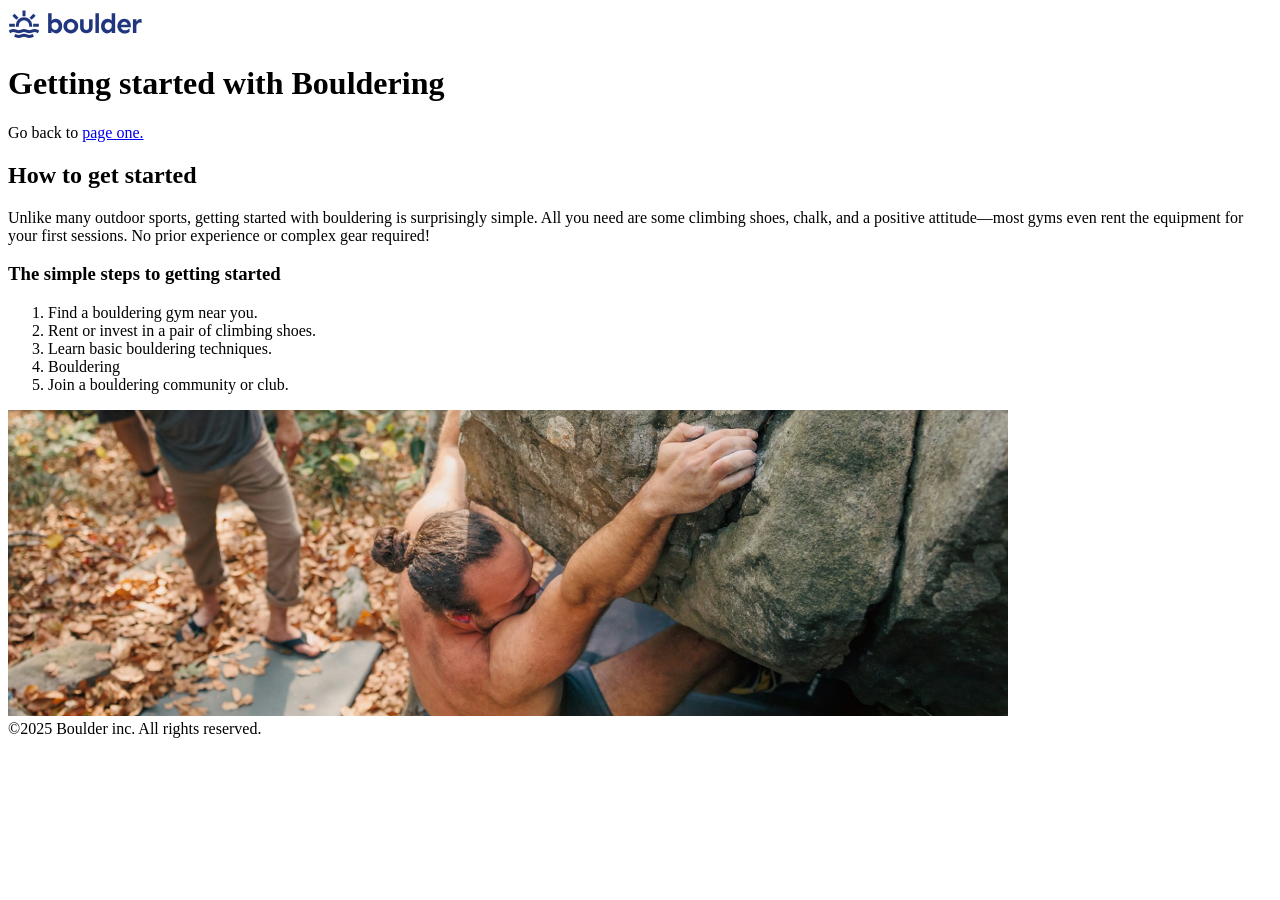
==== getting-started.html @ 02d505e3 "My first commit!" ====
<!DOCTYPE html>
<html>
    <head>
        <title>Bouldering!</title>
    </head>

    <body>
        <header>
           <img src="images/logo.svg" alt="Bouder inc">
        </header>

        <main>
            <h1>Getting started with Bouldering</h1>
            <p>
                Go back to <a href="Index.html">page one.</a>
            </p>

            <h2>How to get started</h2>
            <p>Unlike many outdoor sports, getting started with bouldering is surprisingly simple. All you need are some climbing shoes, chalk, and a positive attitude—most gyms even rent the equipment for your first sessions. No prior experience or complex gear required!</p>

            <h3>The simple steps to getting started</h3>
            <ol>
                <li>Find a bouldering gym near you.</li>
                <li>Rent or invest in a pair of climbing shoes.</li>
                <li>Learn basic bouldering techniques.</li>
                <li>Bouldering</li>
                <li>Join a bouldering community or club.</li>
            </ol>

            <img src="images/getting-started-outdoors.jpg" alt="An overhead angle of a man climbing a blouder outdoors">

        </main>

        <footer>©2025 Boulder inc. All rights reserved.</footer>

    </body>
</html>
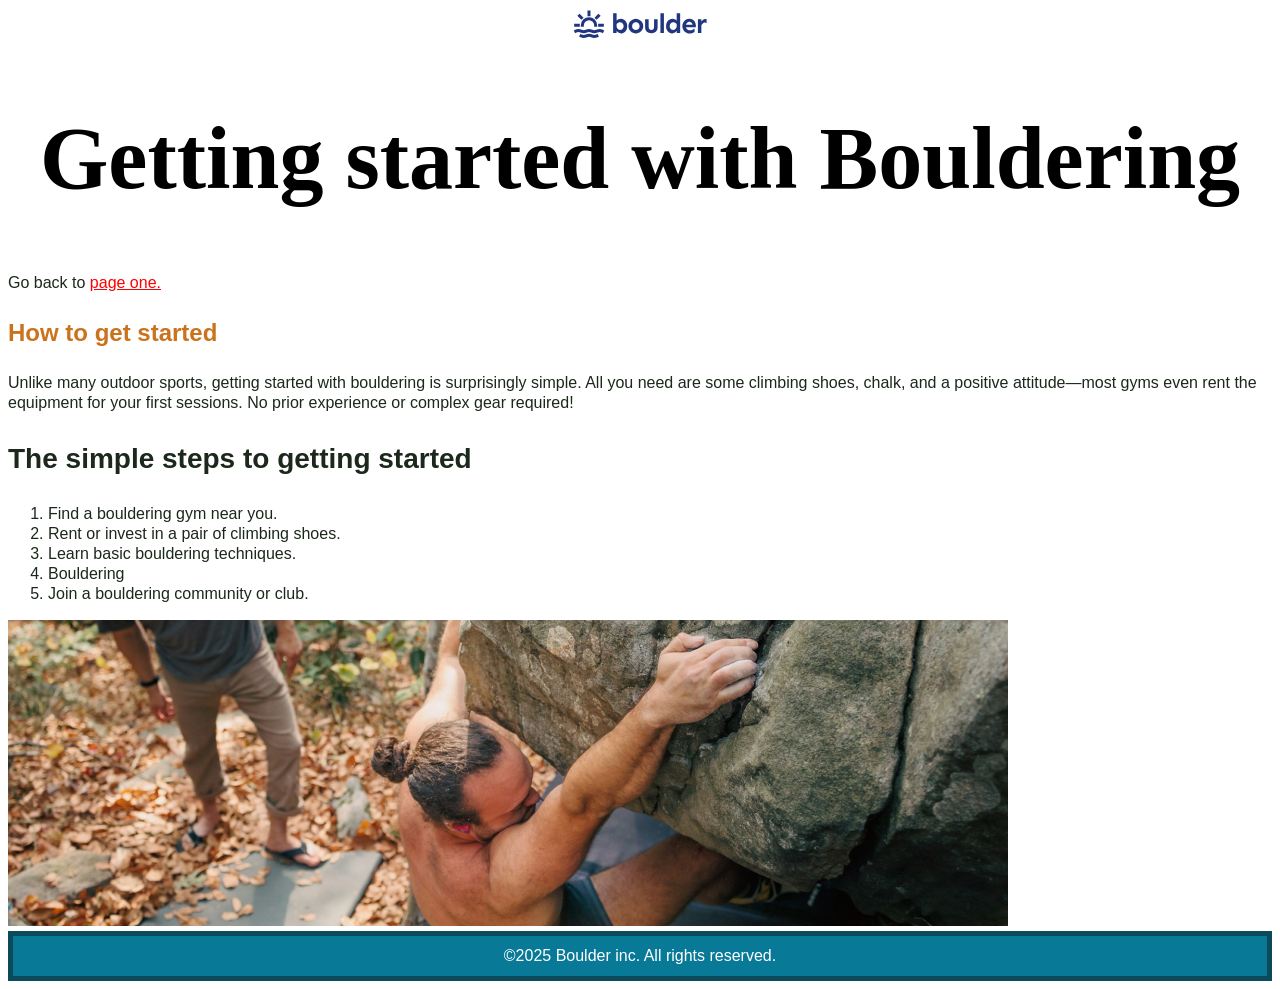
==== commit 680dab75: "changes in Css/style.css, index.html, and getting-started.html" ====
--- a/getting-started.html
+++ b/getting-started.html
@@ -2,6 +2,7 @@
 <html>
     <head>
         <title>Bouldering!</title>
+        <link href="CSS/style.css" rel="stylesheet">
     </head>
 
     <body>
@@ -31,7 +32,9 @@
 
         </main>
 
-        <footer>©2025 Boulder inc. All rights reserved.</footer>
+        <footer class="teal-bg">
+            ©2025 Boulder inc. All rights reserved.
+        </footer>
 
     </body>
 </html>
--- a/CSS/style.css
+++ b/CSS/style.css
@@ -0,0 +1,77 @@
+* {
+    box-sizing: border-box;
+}
+
+
+body {
+    font-family: sans-serif;
+    color: #1b281b;
+    font-size: 1.25rm;
+    line-height: 1.25;
+}
+
+p {
+    margin-block: 25px;
+}
+
+header {
+    text-align: center;
+}
+
+h1 {
+    font-size: 5.5rem;
+    font-family: cursive;
+    color: black;
+    text-align: center;
+}
+
+a {
+    color: #1b281b;
+}
+
+
+h2 {
+    color: #cb721c;
+    text-align: start;
+}
+
+h3{
+    font-size: 1.75rem;
+}
+
+a {
+    color: red;
+}
+
+a:visited {
+    color: blue
+}
+
+a:hover 
+a:focus-visible {
+    color: purple
+}
+
+a:active {
+    color: black
+}
+
+section {
+    margin-block: 100px;
+}
+
+.teal-text {
+    color: #0b4a5a;
+}
+
+.teal-bg {
+    padding: 10px;
+    color: white;
+    border: #0b4a5a solid 5px;
+    background-color: #087a98;
+}
+
+
+footer {
+     text-align: center;
+    }
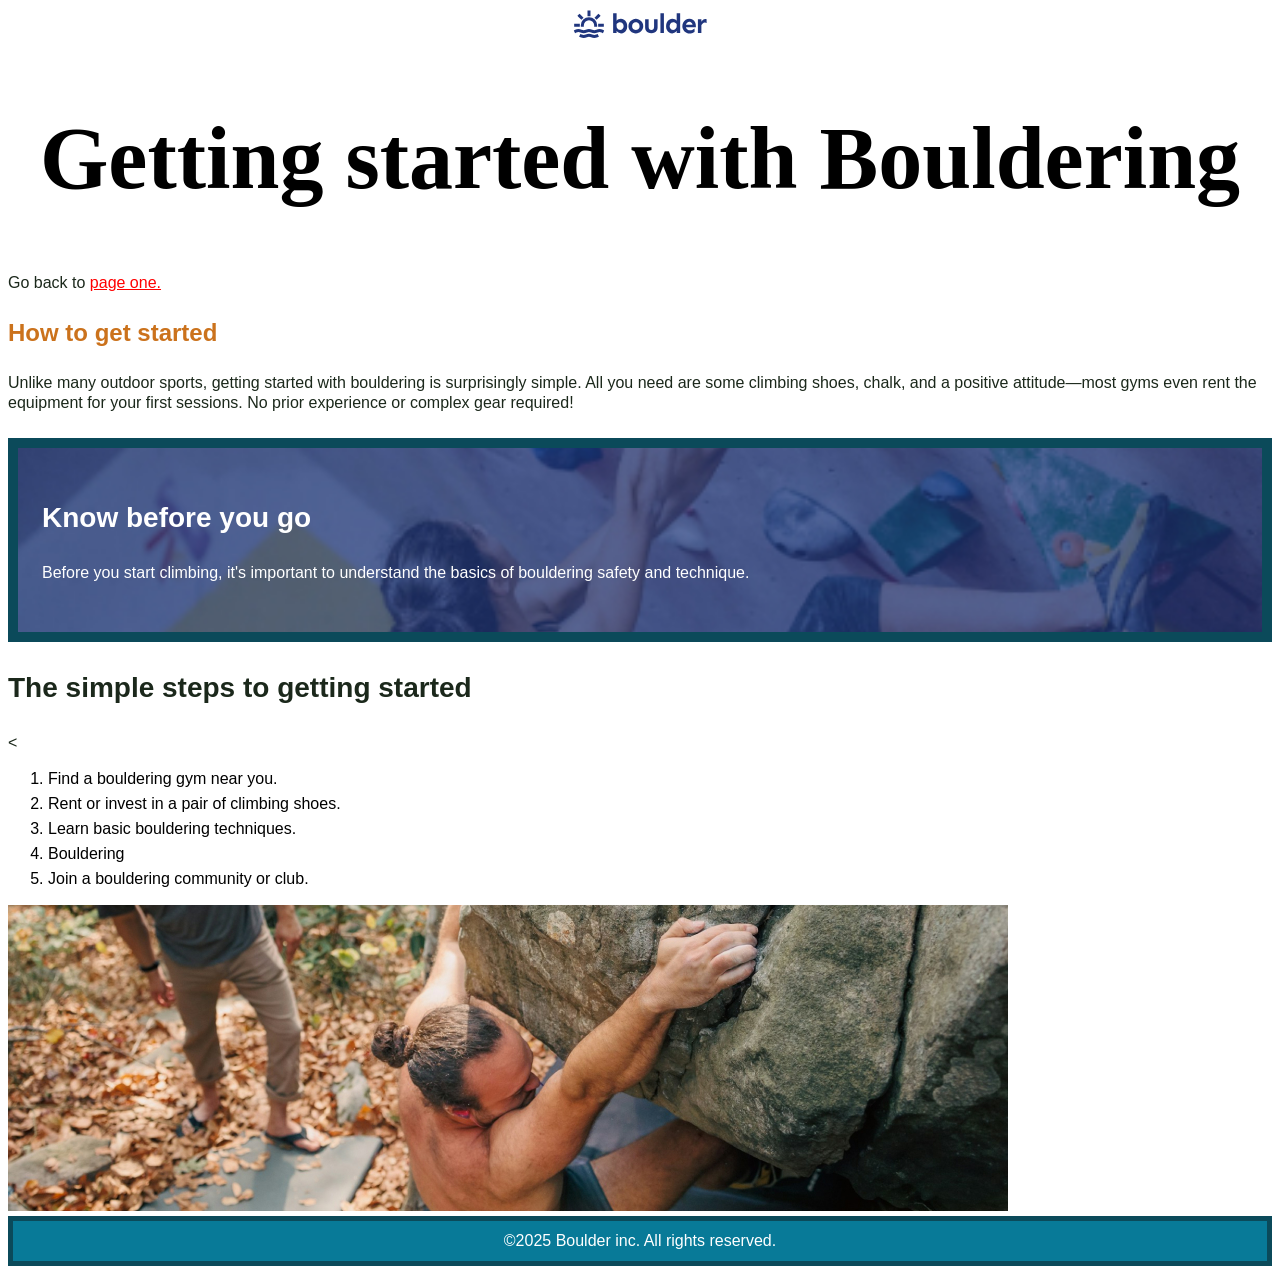
==== commit b16540d2: "Made changes to index.html, getting-started.html & style.css" ====
--- a/getting-started.html
+++ b/getting-started.html
@@ -19,8 +19,13 @@
             <h2>How to get started</h2>
             <p>Unlike many outdoor sports, getting started with bouldering is surprisingly simple. All you need are some climbing shoes, chalk, and a positive attitude—most gyms even rent the equipment for your first sessions. No prior experience or complex gear required!</p>
 
+            <div class="climber-bg">
+            <h3>Know before you go</h3>
+            <p>Before you start climbing, it's important to understand the basics of bouldering safety and technique.</p>
+            </div>
+            
             <h3>The simple steps to getting started</h3>
-            <ol>
+            <<ol>
                 <li>Find a bouldering gym near you.</li>
                 <li>Rent or invest in a pair of climbing shoes.</li>
                 <li>Learn basic bouldering techniques.</li>
--- a/CSS/style.css
+++ b/CSS/style.css
@@ -44,7 +44,7 @@
 }
 
 a:visited {
-    color: blue
+    color: green
 }
 
 a:hover 
@@ -52,12 +52,31 @@
     color: purple
 }
 
+ul,
+ol {
+    color: red;
+}
+
+li {
+    margin-block: 5px;
+    color: black;
+}
+
+ul li::marker {
+    content: '🎶';
+}
+
 a:active {
-    color: black
+    color: black;
 }
 
 section {
     margin-block: 100px;
+}
+
+.container {
+    max-inline-size: 1000px;
+    margin-inline: auto;
 }
 
 .teal-text {
@@ -71,6 +90,20 @@
     background-color: #087a98;
 }
 
+.teal-bg strong {
+    color: yellow
+}
+
+.climber-bg {
+    color: white;
+    background-image: url("../images/simple-steps.jpg");
+    padding: 24px;
+    border: #0b4a5a solid 10px;
+    
+    background-repeat: no-repeat ;
+    background-position: center ;
+    background-size: cover;
+}
 
 footer {
      text-align: center;
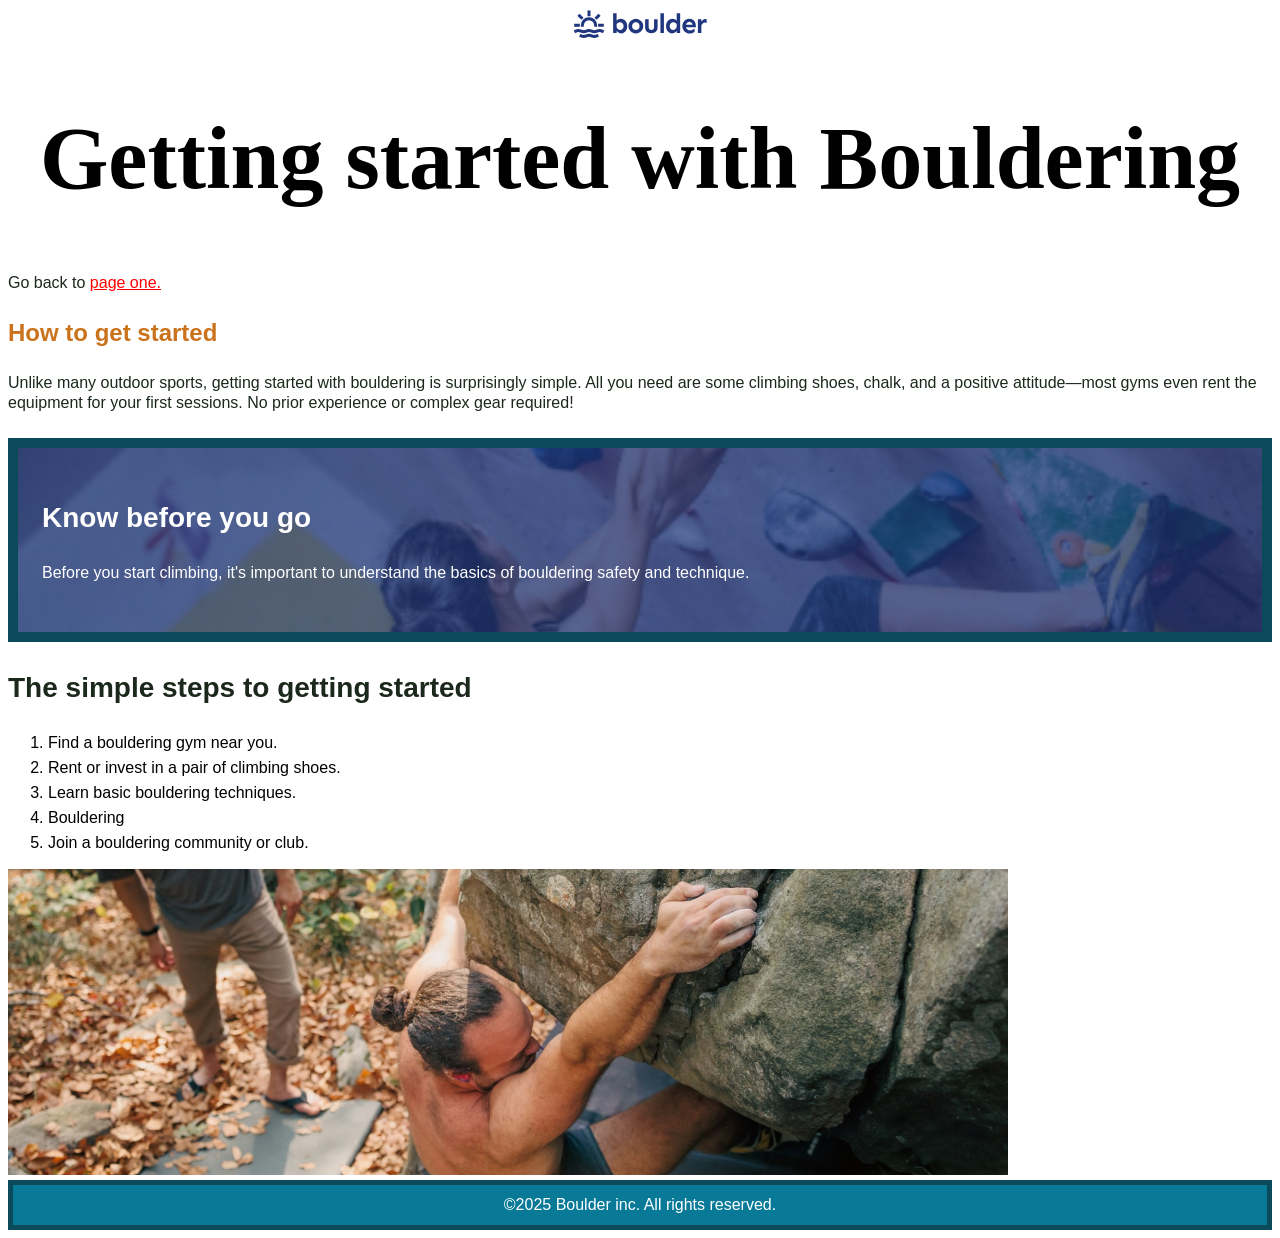
==== commit 8438741c: "Test to see if you get the pull changes" ====
--- a/getting-started.html
+++ b/getting-started.html
@@ -25,7 +25,7 @@
             </div>
             
             <h3>The simple steps to getting started</h3>
-            <<ol>
+            <ol>
                 <li>Find a bouldering gym near you.</li>
                 <li>Rent or invest in a pair of climbing shoes.</li>
                 <li>Learn basic bouldering techniques.</li>
